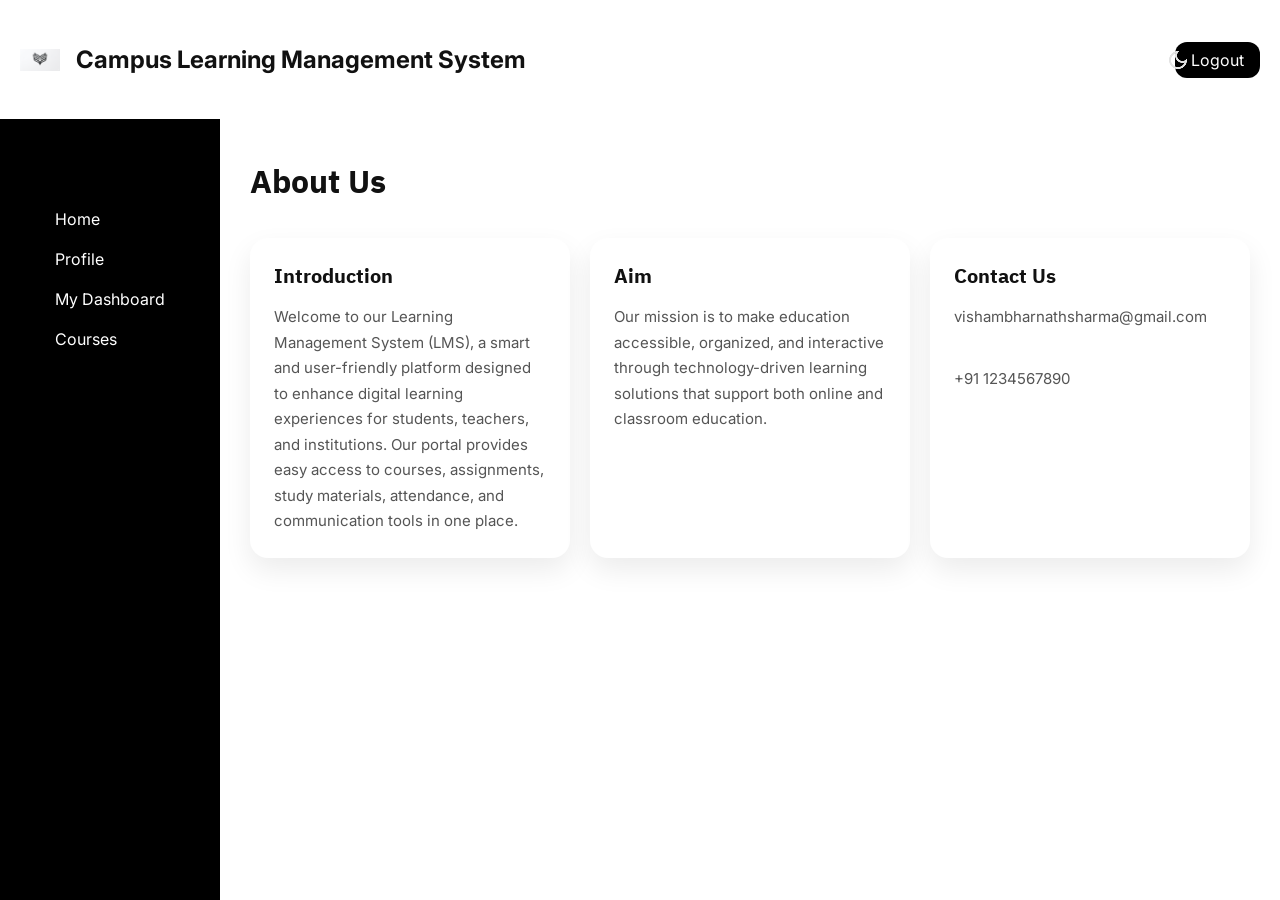
==== src/main/resources/static/about_us.html @ 88bab7a0 "Initial LMS project with JWT authentication" ====
<!DOCTYPE html>
<html lang="en">
<head>
    <meta charset="UTF-8">
    <meta name="viewport" content="width=device-width, initial-scale=1.0">
     <link rel="preconnect" href="https://fonts.googleapis.com">
<link rel="preconnect" href="https://fonts.gstatic.com" crossorigin>
<link href="https://fonts.googleapis.com/css2?family=Inter:ital,opsz,wght@0,14..32,100..900;1,14..32,100..900&display=swap" rel="stylesheet">
<link rel="preconnect" href="https://fonts.googleapis.com">
<link rel="preconnect" href="https://fonts.gstatic.com" crossorigin>
<link href="https://fonts.googleapis.com/css2?family=IBM+Plex+Sans+Devanagari:wght@100;200;300;400;500;600;700&family=Inter:ital,opsz,wght@0,14..32,100..900;1,14..32,100..900&display=swap" rel="stylesheet">    
    <link rel="stylesheet" href="style2.css">
    
    <title>About Us</title>
</head>
<body>
    <div class="container">
        <div class="header">
            <img src="loo.png" alt="logo" class="logo">
            <h1><a href="index.html">Campus Learning Management System</a></h1>
                     <img class="dark" src="dark_mode.png" alt="darkmode">
            <nav class="nav">
                <a href="index.html">Logout</a>
            </nav>
        </div>
        <div class="sidebar">
            <ul class="sidebar-links">
                <li><a href="home.html">Home</a></li>
                <li><a href="profile.html">Profile</a></li>
                <li><a href="dashboard.html">My Dashboard</a></li>
                <li><a href="#" id="coursesLink">Courses</a></li>
            </ul>
        </div>
        <div class="main-content">
            <section class="about-heading">
                <h2>About Us</h2>
            </section>
            <div class="info-cards">
                <article class="info-card">
                    <h3>Introduction</h3>
                    <p>Welcome to our Learning Management System (LMS), a smart and user-friendly platform designed to enhance digital learning experiences for students, teachers, and institutions. Our portal provides easy access to courses, assignments, study materials, attendance, and communication tools in one place.</p>
                </article>
                <article class="info-card">
                    <h3>Aim</h3>
                    <p>Our mission is to make education accessible, organized, and interactive through technology-driven learning solutions that support both online and classroom education.</p>
                </article>
                <article class="info-card">
                    <h3>Contact Us</h3>
                    <p>vishambharnathsharma@gmail.com</p><br><br>
                    <p>+91 1234567890</p>
                </article>
            </div>
        </div>
    </div>
    <script src="script.js"></script>
</body>
</html>
---- src/main/resources/static/style2.css ----
html {
    font-size: 100%;
}

* {
    margin: 0;
    padding: 0;
    box-sizing: border-box;
}

body {
    min-height: 100vh;
    width: 100%;
    opacity: 1;
    transition: opacity 0.3s ease;
}

.container {
    display: grid;
    grid-template-columns: 13.75rem 1fr;
    grid-template-rows: 7.4375rem minmax(0, 1fr);
    min-height: 100vh;
    width: 100%;
}

.header {
    grid-column: 1 / -1;
    width: 100%;
    height: 7.4375rem;
    display: flex;
    align-items: center;
    justify-content: space-between;
    padding: 0 1.25rem;
}

.sidebar {
    grid-column: 1 / 2;
    grid-row: 2 / 3;
    background-color: black;
    width: 100%;
    height: 100%;
    display: flex;
    flex-direction: column;
    align-items: center;
    padding: 2.5rem 0;
}

.logo {
    width: 2.5rem;
    height: 1.375rem;
    display: inline-block;
    margin-right: 1rem;
}

h1 {
    display: inline-block;
    font-family: 'Inter';
    font-size: 1.5rem;
    font-weight: medium;
    margin: 0;
    font-family: 'Inter', sans-serif;
}

.nav {
    display: flex;
    gap: 1.25rem;
    margin-left: auto;
}

nav a {
    padding: 0.5rem 1rem;
    font-size: 1rem;
    font-weight: medium;
    background-color: black;
    color: white;
    border-radius: 0.75rem;
    text-decoration: none;
    font-family: 'Inter', sans-serif;
}

.header h1 a {
    text-decoration: none;
    color: inherit;
}

.sidebar-links {
    list-style-type: none;
    display: flex;
    flex-direction: column;
    gap: 1.25rem;
    margin-top: 3.125rem;
}

li a {
    text-decoration: none;
    color: white;
    font-family: 'Inter', sans-serif;
    font-size: 1rem;
    font-weight: medium;
}

.main-content {
    grid-column: 2 / 3;
    grid-row: 2 / 3;
    padding: 2.5rem 1.875rem;
    display: flex;
    flex-direction: column;
    gap: 1.875rem;
}

.about-heading {
    display: block;
}

.about-heading h2 {
    font-family: 'IBM Plex Sans Devanagari', sans-serif;
    font-size: 2rem;
    color: black;
}

.info-cards {
    display: grid;
    grid-template-columns: repeat(3, minmax(0, 1fr));
    gap: 1.25rem;
}

.info-card {
    background-color: #fff;
    border-radius: 1.125rem;
    box-shadow: 0 0.75rem 1.75rem rgba(0, 0, 0, 0.08);
    padding: 1.5rem;
    min-height: 11.25rem;
}

.info-card h3 {
    font-family: 'IBM Plex Sans Devanagari', sans-serif;
    font-size: 1.25rem;
    margin-bottom: 0.75rem;
    color: #111;
}

.info-card p {
    line-height: 1.7;
    color: #555;
    font-size: 0.9375rem;
    font-family: 'Inter', sans-serif;
}

.dark {
    position: relative;
    left: 40rem;
    cursor: pointer;
}

body.darkmode .alink {
    color: white;
}

body.darkmode {
    color: white;
    background-color: #111;
}

body.darkmode .header h1,
body.darkmode .header h1 a {
    color: white;
}

body.darkmode .about-heading h2 {
    color: white;
}

.header h1,
.header h1 a {
    color: #111;
}

.about-heading h2 {
    color: #111;
}

body.fadeout {
    opacity: 0;
}
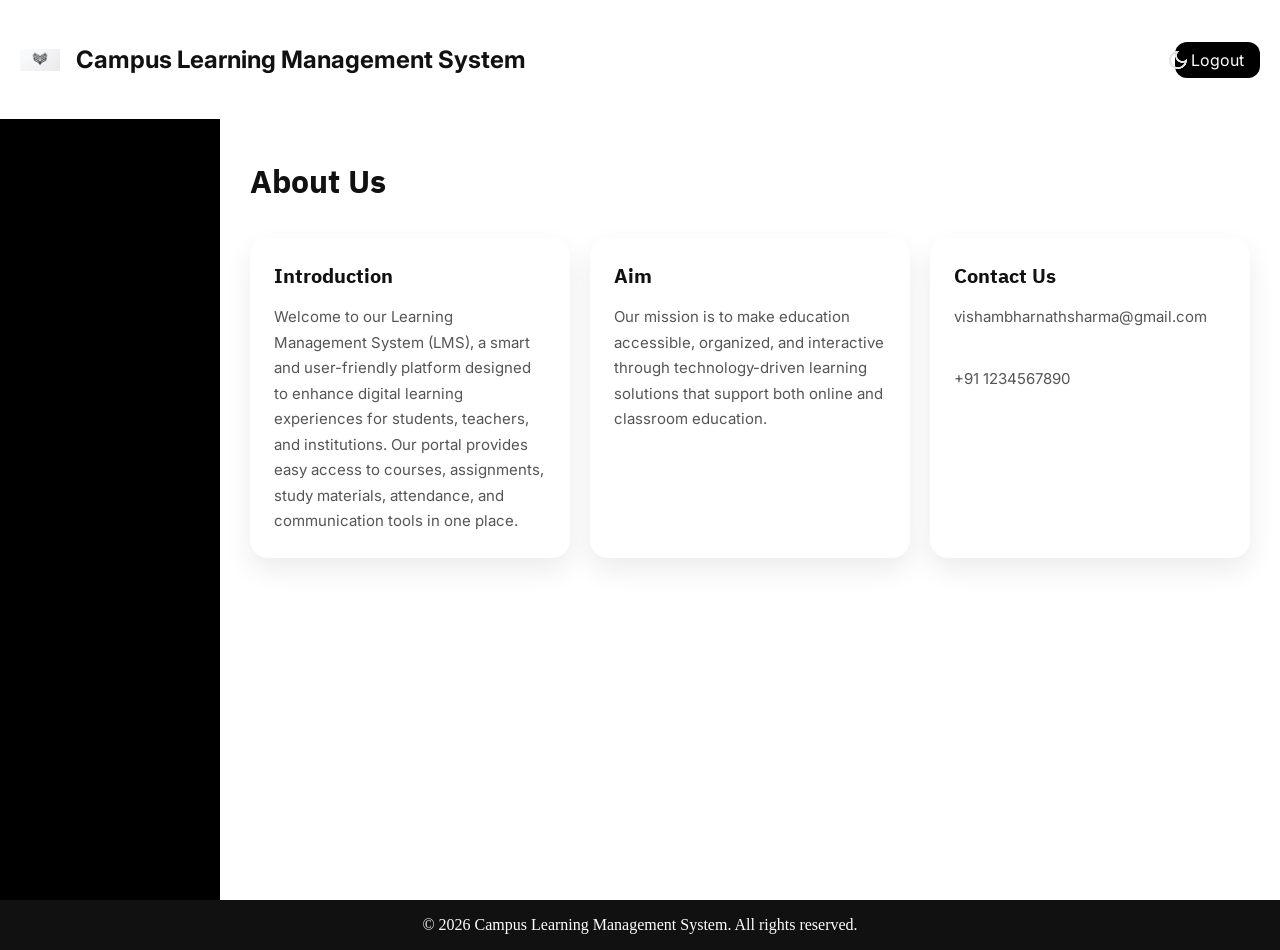
==== commit 48591acf: "committed changes:" ====
--- a/src/main/resources/static/about_us.html
+++ b/src/main/resources/static/about_us.html
@@ -10,6 +10,7 @@
 <link rel="preconnect" href="https://fonts.gstatic.com" crossorigin>
 <link href="https://fonts.googleapis.com/css2?family=IBM+Plex+Sans+Devanagari:wght@100;200;300;400;500;600;700&family=Inter:ital,opsz,wght@0,14..32,100..900;1,14..32,100..900&display=swap" rel="stylesheet">    
     <link rel="stylesheet" href="style2.css">
+    <script src="js/config.js"></script>
     
     <title>About Us</title>
 </head>
@@ -25,10 +26,7 @@
         </div>
         <div class="sidebar">
             <ul class="sidebar-links">
-                <li><a href="home.html">Home</a></li>
-                <li><a href="profile.html">Profile</a></li>
-                <li><a href="dashboard.html">My Dashboard</a></li>
-                <li><a href="#" id="coursesLink">Courses</a></li>
+                
             </ul>
         </div>
         <div class="main-content">
@@ -53,5 +51,9 @@
         </div>
     </div>
     <script src="script.js"></script>
+    <footer>
+    <p>© 2026 Campus Learning Management System. All rights reserved.</p>
+</footer>
+
 </body>
 </html>
--- a/src/main/resources/static/style2.css
+++ b/src/main/resources/static/style2.css
@@ -182,3 +182,12 @@
 body.fadeout {
     opacity: 0;
 }
+footer{
+    grid-row: 4/5;
+    grid-column: 1/-1;
+    background-color: #111;
+    color: white;
+    text-align: center;
+    padding: 1rem;
+
+}
